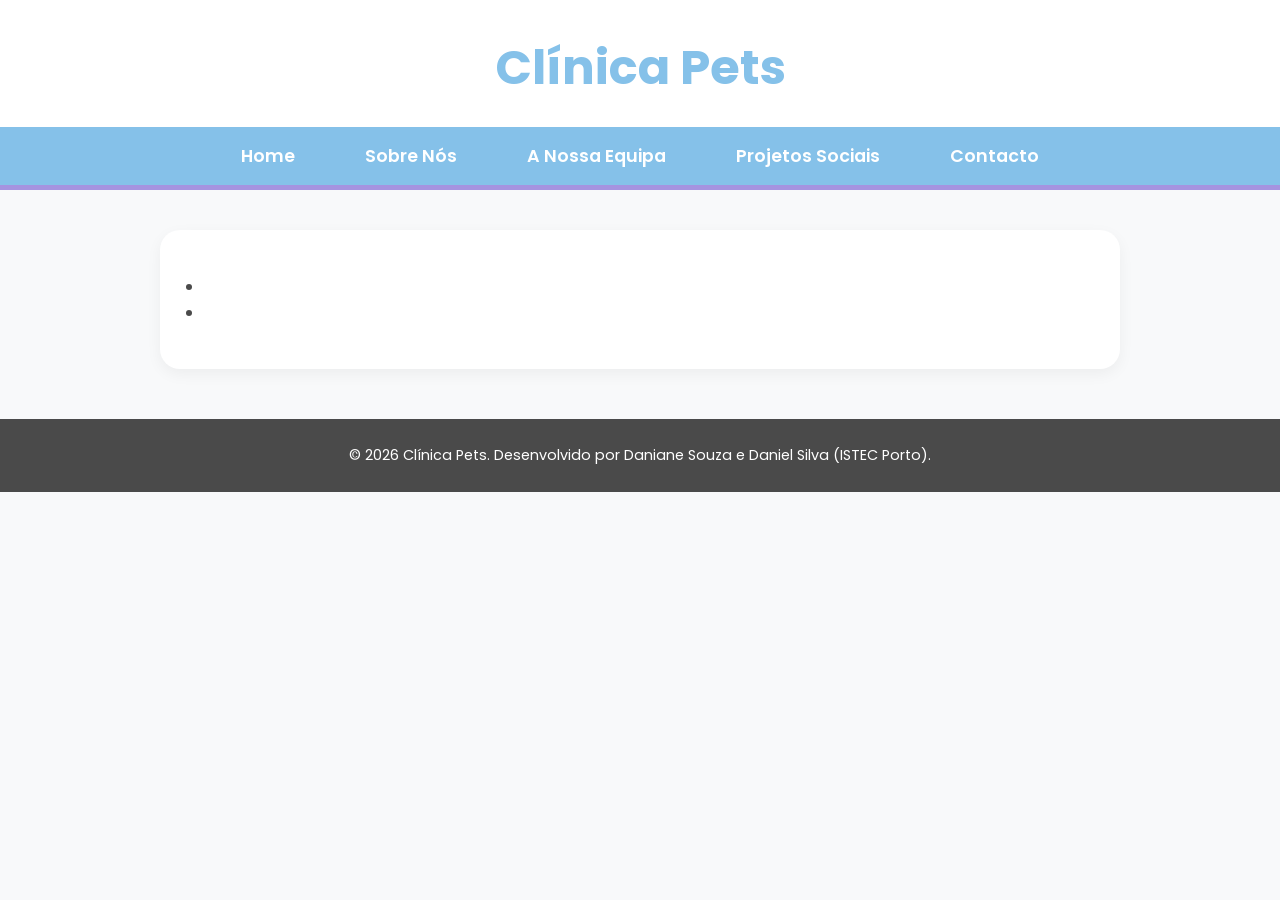
==== equipa.html @ 1050bf3c "Atualização do Corpo Design do Site" ====
<!DOCTYPE html>
<html lang="pt-pt">
<head>
    <meta charset="UTF-8">
    <meta name="viewport" content="width=device-width, initial-scale=1.0">
    <title>Clínica Pets | A Nossa Equipa</title>
    <link rel="stylesheet" href="style.css">
</head>
<body>
    <header>
        <h1>Clínica Pets</h1>
        <nav>
            <ul>
                <li><a href="home.html">Home</a></li>
                <li><a href="sobre.html">Sobre Nós</a></li>
                <li><a href="equipa.html">A Nossa Equipa</a></li>
                <li><a href="projetos.html">Projetos Sociais</a></li>
                <li><a href="contacto.html">Contacto</a></li>
            </ul>
        </nav>
    </header>

    <main>
        <section>
            <table>
                <thead>
                    <tr>
                        <th></th>
                        <th></th>
                    </tr>
                </thead>
                <tbody>
                    <tr>
                        <td>
                            <img src="" alt="">
                        </td>
                        <td>
                            <ul>
                                <li></li>
                                <li></li>
                            </ul>
                        </td>
                    </tr>
                </tbody>
                <tfoot>
                    <tr>
                        <td colspan="2"></td>
                    </tr>
                </tfoot>
            </table>
        </section>
    </main>

    <footer>
        <p>&copy; 2026 Clínica Pets. Desenvolvido por Daniane Souza e Daniel Silva (ISTEC Porto).</p>
    </footer>
</body>
</html>
---- style.css ----
/* ==========================================================
   1. RESET BÁSICO E FONTES
   Garante que o site é igual em todos os navegadores
========================================================== */
@import url('https://fonts.googleapis.com/css2?family=Poppins:wght@300;400;600;700&display=swap');

* {
    margin: 0;
    padding: 0;
    box-sizing: border-box;
}

/* ==========================================================
   2. VARIÁVEIS DE CORES (Inspiradas no Logo e Receção)
========================================================== */
:root {
    --azul-pastel: #85C1E9;   /* Cor do coração do logo */
    --roxo-pastel: #A593E0;   /* Cor da faixa "Veterinária & Bem-Estar" */
    --laranja-pets: #F39C12;  /* Cor do cãozinho e letras */
    --rosa-pastel: #F48FB1;   /* Cor das patinhas e almofadas */
    --fundo-geral: #F8F9FA;   /* Cor das paredes da clínica */
    --texto-escuro: #4A4A4A;  /* Cor do texto para boa leitura */
    --branco-puro: #FFFFFF;
}

/* ==========================================================
   3. ESTILOS GERAIS (Body e Tipografia)
========================================================== */
body {
    font-family: 'Poppins', sans-serif;
    background-color: var(--fundo-geral);
    color: var(--texto-escuro);
    line-height: 1.6;
}

h1, h2, h3, h4 {
    color: var(--texto-escuro);
    margin-bottom: 15px;
}

h2 { color: var(--laranja-pets); }
h3 { color: var(--azul-pastel); }

/* ==========================================================
   4. CABEÇALHO E NAVEGAÇÃO
========================================================== */
header {
    background-color: var(--branco-puro);
    text-align: center;
    padding: 30px 0 0 0;
    border-bottom: 5px solid var(--roxo-pastel);
}

header h1 {
    color: var(--azul-pastel);
    font-size: 3rem;
    font-weight: 700;
}

nav {
    background-color: var(--azul-pastel);
    padding: 15px 0;
    margin-top: 20px;
}

nav ul {
    list-style: none;
    display: flex;
    justify-content: center;
    gap: 30px;
    flex-wrap: wrap; /* Ajuda se o ecrã for pequeno */
}

nav a {
    text-decoration: none;
    color: var(--branco-puro);
    font-weight: 600;
    font-size: 1.1rem;
    padding: 8px 20px;
    border-radius: 25px; /* Botões arredondados */
    transition: background-color 0.3s ease;
}

nav a:hover {
    background-color: var(--roxo-pastel); /* Muda de cor ao passar o rato */
}

/* ==========================================================
   5. CONTEÚDO PRINCIPAL (Main, Sections, Articles)
========================================================== */
main {
    max-width: 1000px;
    margin: 40px auto;
    padding: 0 20px;
}

/* Estilo de "Cartão" para as secções, a imitar a limpeza da clínica */
section {
    background-color: var(--branco-puro);
    padding: 40px;
    border-radius: 20px;
    box-shadow: 0 5px 15px rgba(0, 0, 0, 0.05);
    margin-bottom: 40px;
}

article {
    margin-bottom: 30px;
    padding-bottom: 20px;
    border-bottom: 1px solid #EEEEEE;
}

article:last-child {
    border-bottom: none;
    margin-bottom: 0;
    padding-bottom: 0;
}

/* ==========================================================
   6. IMAGENS
========================================================== */
img {
    max-width: 100%;
    height: auto;
    border-radius: 12px; /* Cantos arredondados nas fotos */
    margin-top: 15px;
    box-shadow: 0 4px 8px rgba(0,0,0,0.1);
}

/* ==========================================================
   7. RODAPÉ (Footer)
========================================================== */
footer {
    background-color: var(--texto-escuro);
    color: var(--branco-puro);
    text-align: center;
    padding: 25px 0;
    margin-top: 50px;
    font-size: 0.9rem;
}
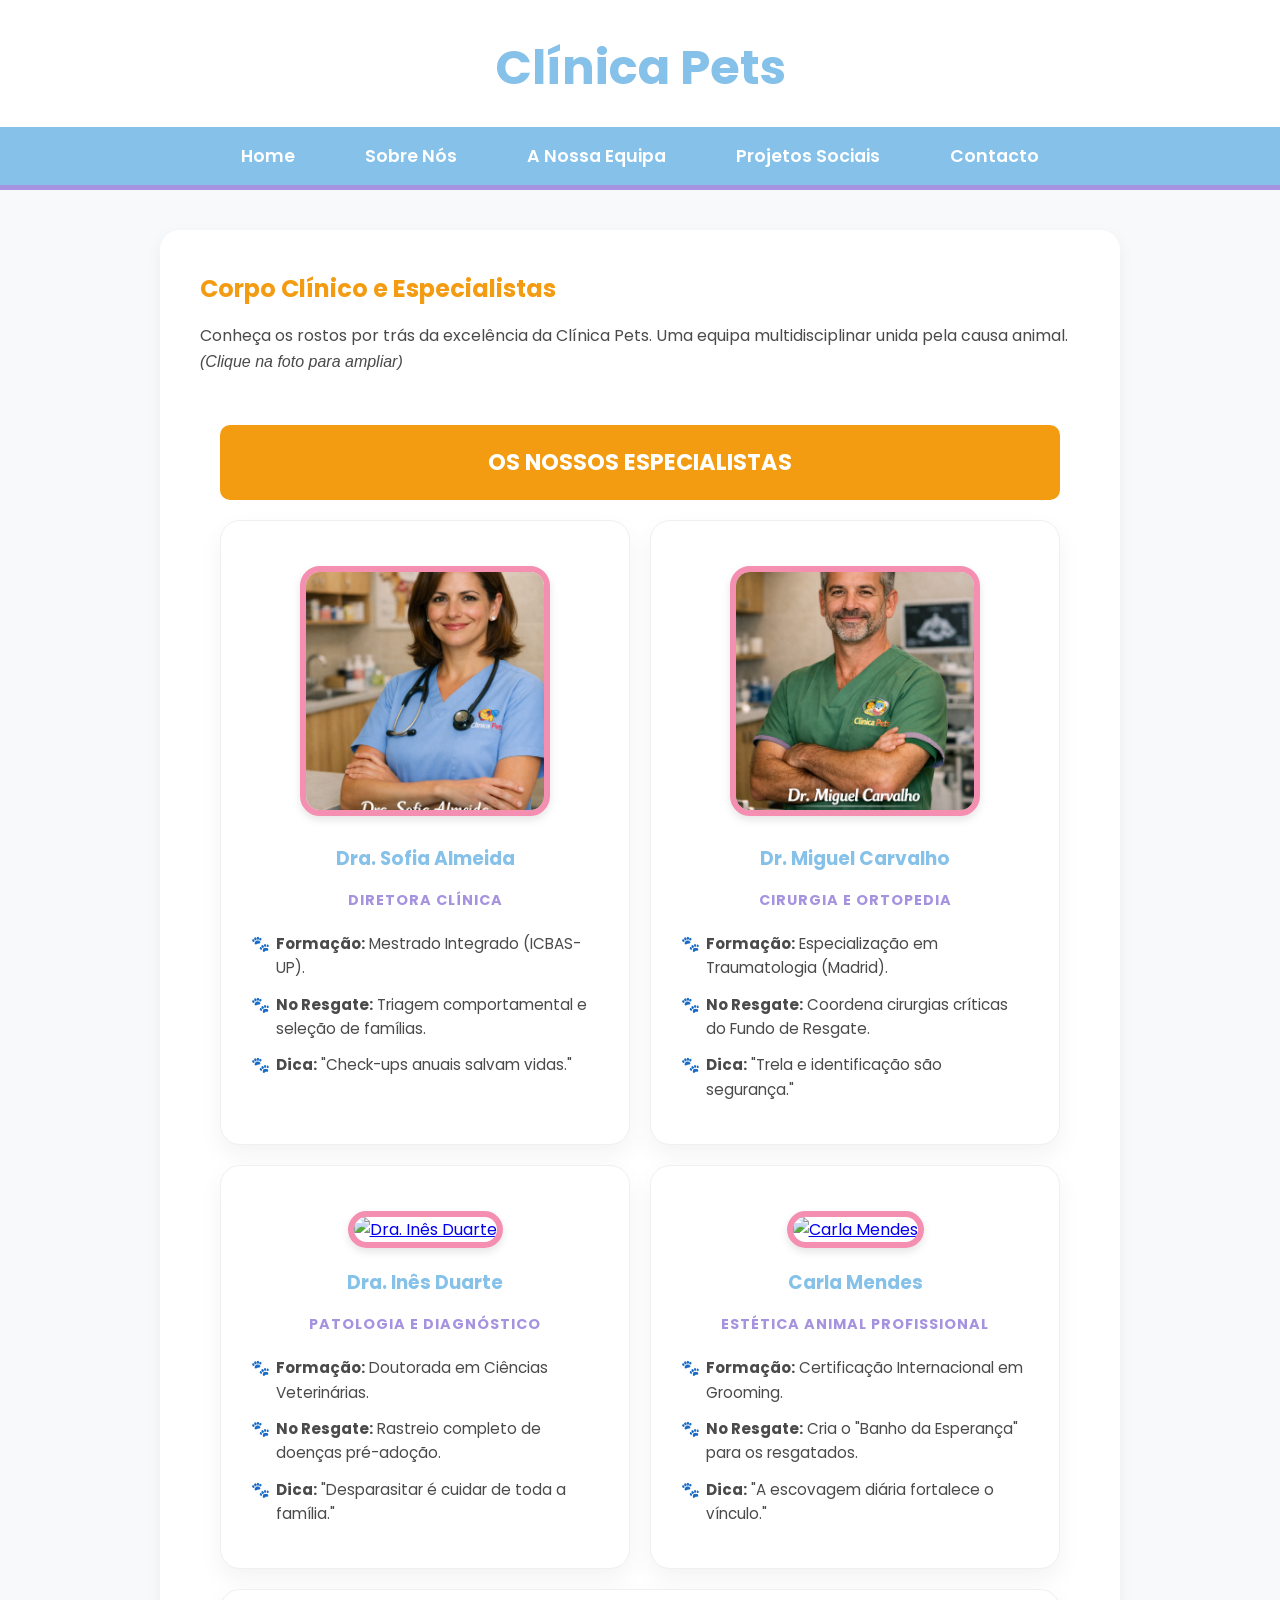
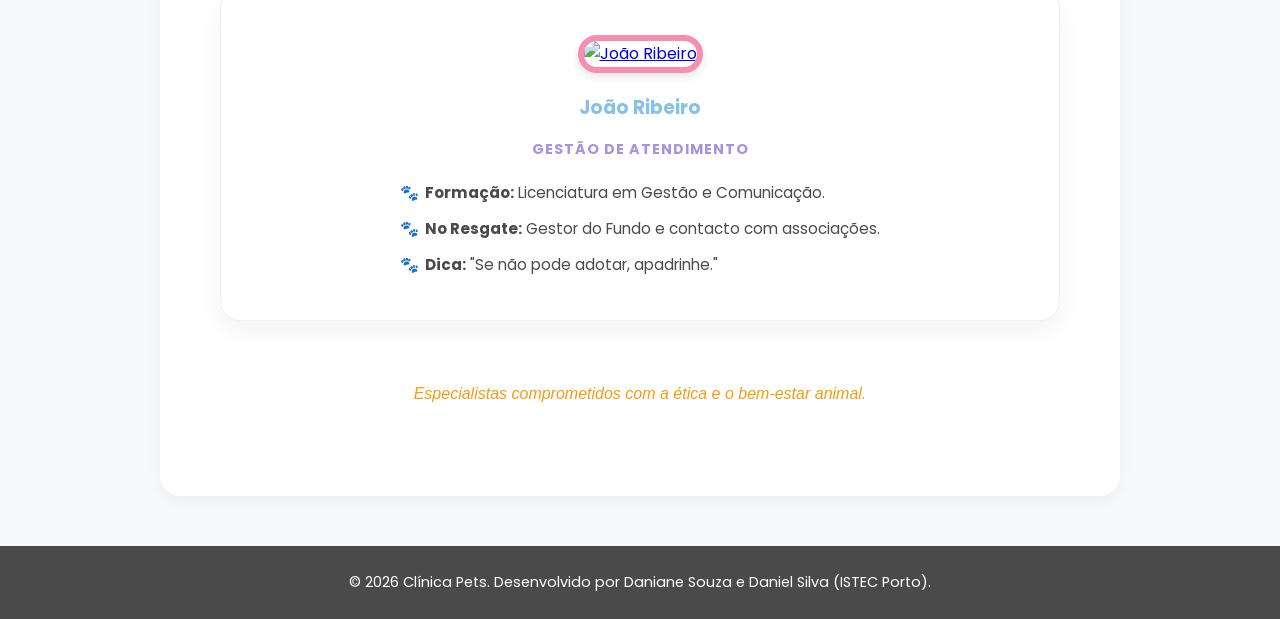
==== commit 6552dbc6: "Atualiza paginas e estilos do site" ====
--- a/equipa.html
+++ b/equipa.html
@@ -4,6 +4,8 @@
     <meta charset="UTF-8">
     <meta name="viewport" content="width=device-width, initial-scale=1.0">
     <title>Clínica Pets | A Nossa Equipa</title>
+
+    <link rel="icon" type="image/png" href="imagens/logoAba.png">
     <link rel="stylesheet" href="style.css">
 </head>
 <body>
@@ -22,35 +24,121 @@
 
     <main>
         <section>
-            <table>
+            <h2>Corpo Clínico e Especialistas</h2>
+            <p>Conheça os rostos por trás da excelência da Clínica Pets. Uma equipa multidisciplinar unida pela causa animal. <br><em>(Clique na foto para ampliar)</em></p>
+
+            <table class="tabela-cards">
                 <thead>
                     <tr>
-                        <th></th>
-                        <th></th>
+                        <th colspan="2">Os Nossos Especialistas</th>
                     </tr>
                 </thead>
                 <tbody>
                     <tr>
                         <td>
-                            <img src="" alt="">
+                            <a href="#modal-sofia">
+                                <img src="imagens/Sofia.png" alt="Dra. Sofia Almeida" class="foto-perfil">
+                            </a>
+                            <h3>Dra. Sofia Almeida</h3>
+                            <p class="cargo">Diretora Clínica</p>
+                            <ul class="info-lista">
+                                <li><strong>Formação:</strong> Mestrado Integrado (ICBAS-UP).</li>
+                                <li><strong>No Resgate:</strong> Triagem comportamental e seleção de famílias.</li>
+                                <li><strong>Dica:</strong> "Check-ups anuais salvam vidas."</li>
+                            </ul>
                         </td>
                         <td>
-                            <ul>
-                                <li></li>
-                                <li></li>
+                            <a href="#modal-miguel">
+                                <img src="imagens/Miguel.png" alt="Dr. Miguel Carvalho" class="foto-perfil">
+                            </a>
+                            <h3>Dr. Miguel Carvalho</h3>
+                            <p class="cargo">Cirurgia e Ortopedia</p>
+                            <ul class="info-lista">
+                                <li><strong>Formação:</strong> Especialização em Traumatologia (Madrid).</li>
+                                <li><strong>No Resgate:</strong> Coordena cirurgias críticas do Fundo de Resgate.</li>
+                                <li><strong>Dica:</strong> "Trela e identificação são segurança."</li>
                             </ul>
+                        </td>
+                    </tr>
+
+                    <tr>
+                        <td>
+                            <a href="#modal-ines">
+                                <img src="imagens/ines.png" alt="Dra. Inês Duarte" class="foto-perfil">
+                            </a>
+                            <h3>Dra. Inês Duarte</h3>
+                            <p class="cargo">Patologia e Diagnóstico</p>
+                            <ul class="info-lista">
+                                <li><strong>Formação:</strong> Doutorada em Ciências Veterinárias.</li>
+                                <li><strong>No Resgate:</strong> Rastreio completo de doenças pré-adoção.</li>
+                                <li><strong>Dica:</strong> "Desparasitar é cuidar de toda a família."</li>
+                            </ul>
+                        </td>
+                        <td>
+                            <a href="#modal-carla">
+                                <img src="imagens/carla.png" alt="Carla Mendes" class="foto-perfil">
+                            </a>
+                            <h3>Carla Mendes</h3>
+                            <p class="cargo">Estética Animal Profissional</p>
+                            <ul class="info-lista">
+                                <li><strong>Formação:</strong> Certificação Internacional em Grooming.</li>
+                                <li><strong>No Resgate:</strong> Cria o "Banho da Esperança" para os resgatados.</li>
+                                <li><strong>Dica:</strong> "A escovagem diária fortalece o vínculo."</li>
+                            </ul>
+                        </td>
+                    </tr>
+
+                    <tr>
+                        <td colspan="2" class="perfil-unico">
+                            <div class="card-centrado">
+                                <a href="#modal-joao">
+                                    <img src="imagens/joao.png" alt="João Ribeiro" class="foto-perfil">
+                                </a>
+                                <h3>João Ribeiro</h3>
+                                <p class="cargo">Gestão de Atendimento</p>
+                                <ul class="info-lista">
+                                    <li><strong>Formação:</strong> Licenciatura em Gestão e Comunicação.</li>
+                                    <li><strong>No Resgate:</strong> Gestor do Fundo e contacto com associações.</li>
+                                    <li><strong>Dica:</strong> "Se não pode adotar, apadrinhe."</li>
+                                </ul>
+                            </div>
                         </td>
                     </tr>
                 </tbody>
                 <tfoot>
                     <tr>
-                        <td colspan="2"></td>
+                        <td colspan="2">Especialistas comprometidos com a ética e o bem-estar animal.</td>
                     </tr>
                 </tfoot>
             </table>
         </section>
     </main>
 
+    <div id="modal-sofia" class="modal-foto">
+        <a href="#!" class="fechar-modal">&times;</a>
+        <img src="imagens/Sofia.png" alt="Dra. Sofia Ampliada">
+    </div>
+
+    <div id="modal-miguel" class="modal-foto">
+        <a href="#!" class="fechar-modal">&times;</a>
+        <img src="imagens/Miguel.png" alt="Dr. Miguel Ampliado">
+    </div>
+
+    <div id="modal-ines" class="modal-foto">
+        <a href="#!" class="fechar-modal">&times;</a>
+        <img src="imagens/ines.png" alt="Dra. Inês Ampliada">
+    </div>
+
+    <div id="modal-carla" class="modal-foto">
+        <a href="#!" class="fechar-modal">&times;</a>
+        <img src="imagens/carla.png" alt="Carla Mendes Ampliada">
+    </div>
+
+    <div id="modal-joao" class="modal-foto">
+        <a href="#!" class="fechar-modal">&times;</a>
+        <img src="imagens/joao.png" alt="João Ribeiro Ampliado">
+    </div>
+
     <footer>
         <p>&copy; 2026 Clínica Pets. Desenvolvido por Daniane Souza e Daniel Silva (ISTEC Porto).</p>
     </footer>
--- a/style.css
+++ b/style.css
@@ -138,3 +138,344 @@
     margin-top: 50px;
     font-size: 0.9rem;
 }
+
+/* ==========================================================
+   9. ANIMAÇÕES FOFAS (HOVER)
+========================================================== */
+/* Efeito de saltinho nas imagens */
+img {
+    transition: transform 0.3s ease, box-shadow 0.3s ease;
+}
+
+img:hover {
+    transform: translateY(-8px) scale(1.02); /* Sobe um bocadinho e aproxima */
+    box-shadow: 0 12px 20px rgba(244, 143, 177, 0.4); /* Sombra rosinha suave */
+}
+
+/* Efeito no botão do menu */
+nav a {
+    transition: all 0.3s ease;
+}
+
+nav a:hover {
+    transform: scale(1.1); /* O botão cresce um pouquinho */
+    background-color: var(--rosa-pastel); /* Muda para rosa ao passar o rato */
+}
+
+/* ==========================================================
+   11. TABELA DE PERFIS (ESTILO GRID/CARDS)
+========================================================== */
+.tabela-cards {
+    width: 100%;
+    border-collapse: separate;
+    border-spacing: 20px; /* Cria espaço entre os "cartões" */
+    margin-top: 30px;
+}
+
+.tabela-cards thead th {
+    background-color: var(--laranja-pets);
+    color: white;
+    padding: 20px;
+    border-radius: 10px;
+    font-size: 1.4rem;
+    text-transform: uppercase;
+}
+
+/* Estilo de cada Célula (Cartão) */
+.tabela-cards td {
+    background-color: var(--branco-puro);
+    padding: 30px;
+    border-radius: 20px;
+    box-shadow: 0 10px 25px rgba(0,0,0,0.05);
+    vertical-align: top;
+    text-align: center; /* Centra a foto e o título */
+    width: 50%;
+    border: 1px solid #f0f0f0;
+}
+
+/* Foto em Cima e Grande */
+.foto-perfil {
+    width: 250px; /* Tamanho maior para qualidade */
+    height: 250px;
+    object-fit: cover;
+    border-radius: 20px;
+    border: 6px solid var(--rosa-pastel);
+    margin-bottom: 20px;
+    /* Transição suave para o salto, sombra e cor da borda */
+    transition: transform 0.3s ease, box-shadow 0.3s ease, border-color 0.3s ease; 
+}
+
+/* Efeito Interativo ao passar o rato no Link da Foto */
+a:hover img.foto-perfil {
+    transform: translateY(-5px) scale(1.03); /* Dá um pequeno salto */
+    border-color: var(--laranja-pets); /* A borda muda de rosa para laranja */
+    box-shadow: 0 10px 20px rgba(243, 156, 18, 0.3); /* Ganha uma sombra laranja fofa */
+}
+
+.cargo {
+    color: var(--roxo-pastel);
+    font-weight: bold;
+    text-transform: uppercase;
+    font-size: 0.9rem;
+    margin-bottom: 20px;
+    letter-spacing: 1px;
+}
+
+/* Lista de Informações em Baixo */
+.info-lista {
+    list-style: none;
+    padding: 0;
+    text-align: left; /* Texto da descrição alinhado à esquerda para ler melhor */
+    display: inline-block; /* Mantém a lista compacta no centro */
+}
+
+.info-lista li {
+    margin-bottom: 12px;
+    font-size: 0.95rem;
+    position: relative;
+    padding-left: 25px;
+}
+
+.info-lista li::before {
+    content: '🐾';
+    position: absolute;
+    left: 0;
+}
+
+/* Ajuste para o perfil centrado do João */
+.perfil-unico {
+    width: 100% !important;
+}
+
+.card-centrado {
+    max-width: 500px;
+    margin: 0 auto;
+}
+
+/* Rodapé da Tabela */
+.tabela-cards tfoot td {
+    background: none;
+    border: none;
+    box-shadow: none;
+    font-style: italic;
+    color: var(--laranja-pets);
+    padding-top: 40px;
+}
+
+/* ==========================================================
+   12. JANELAS DE FOTO AMPLIADA (MODAL / LIGHTBOX)
+========================================================== */
+
+/* Esconde o modal por defeito */
+.modal-foto {
+    display: none;
+    position: fixed; /* Fica fixo no ecrã mesmo se o utilizador fizer scroll */
+    top: 0;
+    left: 0;
+    width: 100%;
+    height: 100%;
+    background-color: rgba(0, 0, 0, 0.85); /* Fundo preto semi-transparente */
+    z-index: 9999; /* Garante que fica por cima de TUDO no site */
+    justify-content: center; /* Centra a foto na horizontal */
+    align-items: center; /* Centra a foto na vertical */
+}
+
+/* O "Truque": Quando o link clica no ID do modal, ele ativa o :target e aparece! */
+.modal-foto:target {
+    display: flex;
+}
+
+/* Estilo da foto quando está ampliada no meio do ecrã */
+.modal-foto img {
+    max-width: 90%;
+    max-height: 80vh; /* Não deixa a foto ultrapassar 80% da altura do ecrã */
+    border-radius: 15px;
+    border: 5px solid var(--branco-puro);
+    box-shadow: 0 15px 40px rgba(0, 0, 0, 0.5);
+    object-fit: contain;
+    animation: zoomFoto 0.4s ease; /* Animação suave ao abrir */
+}
+
+/* Estilo do botão X para fechar */
+.fechar-modal {
+    position: absolute;
+    top: 30px;
+    right: 50px;
+    color: var(--branco-puro);
+    font-size: 4rem;
+    text-decoration: none;
+    font-weight: bold;
+    transition: color 0.3s ease, transform 0.3s ease;
+}
+
+/* Efeito ao passar o rato no X */
+.fechar-modal:hover {
+    color: var(--laranja-pets);
+    transform: scale(1.1);
+}
+
+/* Animação para a foto fazer um zoom suave quando abre */
+@keyframes zoomFoto {
+    from {
+        transform: scale(0.7);
+        opacity: 0;
+    }
+    to {
+        transform: scale(1);
+        opacity: 1;
+    }
+}
+
+/* ==========================================================
+   13. PÁGINA DE CONTACTOS E FORMULÁRIO
+========================================================== */
+
+.seccao-contacto {
+    text-align: center;
+}
+
+/* Container que coloca a Info e o Formulário lado a lado */
+.container-contacto {
+    display: flex;
+    flex-wrap: wrap;
+    gap: 40px;
+    margin-top: 40px;
+    text-align: left;
+}
+
+/* Caixas individuais da Info e Formulário */
+.info-contacto, .formulario-contacto {
+    flex: 1; /* Faz com que ambas as caixas ocupem o mesmo espaço */
+    min-width: 300px; /* Protege o design em telemóveis */
+    background-color: var(--branco-puro);
+    padding: 30px;
+    border-radius: 20px;
+    box-shadow: 0 10px 25px rgba(0,0,0,0.05);
+}
+
+.info-contacto h3, .formulario-contacto h3 {
+    color: var(--laranja-pets);
+    margin-bottom: 15px;
+    margin-top: 25px;
+    font-size: 1.2rem;
+}
+
+.info-contacto h3:first-child {
+    margin-top: 0;
+}
+
+.info-contacto p {
+    margin-bottom: 10px;
+}
+
+/* ==========================================================
+   14. ESTILO DO FORMULÁRIO
+========================================================== */
+
+.grupo-input {
+    margin-bottom: 20px;
+}
+
+.grupo-input label {
+    display: block;
+    margin-bottom: 8px;
+    font-weight: bold;
+    color: var(--roxo-pastel);
+}
+
+/* Estilo para as caixas de texto e opções */
+.grupo-input input[type="text"],
+.grupo-input input[type="email"],
+.grupo-input select,
+.grupo-input textarea {
+    width: 100%;
+    padding: 12px 15px;
+    border: 2px solid var(--rosa-pastel);
+    border-radius: 10px;
+    font-family: 'Poppins', sans-serif;
+    font-size: 1rem;
+    color: var(--texto-escuro);
+    background-color: #fafafa;
+    transition: border-color 0.3s ease, box-shadow 0.3s ease;
+    box-sizing: border-box; /* Garante que o padding não quebra a largura */
+}
+
+/* Efeito ao clicar no campo para escrever */
+.grupo-input input[type="text"]:focus,
+.grupo-input input[type="email"]:focus,
+.grupo-input select:focus,
+.grupo-input textarea:focus {
+    outline: none;
+    border-color: var(--laranja-pets);
+    box-shadow: 0 0 8px rgba(243, 156, 18, 0.2);
+    background-color: var(--branco-puro);
+}
+
+/* Ajuste da altura da caixa de mensagem */
+.grupo-input textarea {
+    resize: vertical; 
+}
+
+/* Botão de Enviar */
+.btn-enviar {
+    background-color: var(--laranja-pets);
+    color: var(--branco-puro);
+    border: none;
+    padding: 15px 30px;
+    font-size: 1.1rem;
+    font-weight: bold;
+    border-radius: 10px;
+    cursor: pointer;
+    width: 100%;
+    transition: background-color 0.3s ease, transform 0.3s ease;
+}
+
+.btn-enviar:hover {
+    background-color: #e67e22;
+    transform: translateY(-3px);
+}
+
+/* ==========================================================
+   15. MAPA E SISTEMA DE ESTRELAS AVANÇADO
+========================================================== */
+
+/* Estilo do Mapa */
+.mapa-container {
+    margin: 20px 0;
+    border-radius: 15px;
+    overflow: hidden; /* Corta os cantos do mapa à medida da borda */
+    border: 3px solid var(--rosa-pastel);
+}
+
+/* Sistema de Estrelas (CSS Moderno usando Flexbox Reverso) */
+.estrelas {
+    display: flex;
+    flex-direction: row-reverse; /* Inverte a ordem para a lógica do CSS funcionar */
+    justify-content: flex-end;
+    font-size: 2.2rem;
+}
+
+/* Esconde as bolinhas do radio button original */
+.estrelas input {
+    display: none;
+}
+
+/* Estilo das estrelas apagadas */
+.estrelas label {
+    color: #ddd;
+    cursor: pointer;
+    transition: color 0.2s ease, transform 0.2s ease;
+    padding: 0 2px;
+}
+
+/* Quando passas o rato ou clicas, a estrela e as anteriores acendem */
+.estrelas input:checked ~ label,
+.estrelas label:hover,
+.estrelas label:hover ~ label {
+    color: #f1c40f; /* Cor amarela/dourada */
+}
+
+/* Efeito de escala ao clicar na estrela */
+.estrelas label:active {
+    transform: scale(1.3);
+}
